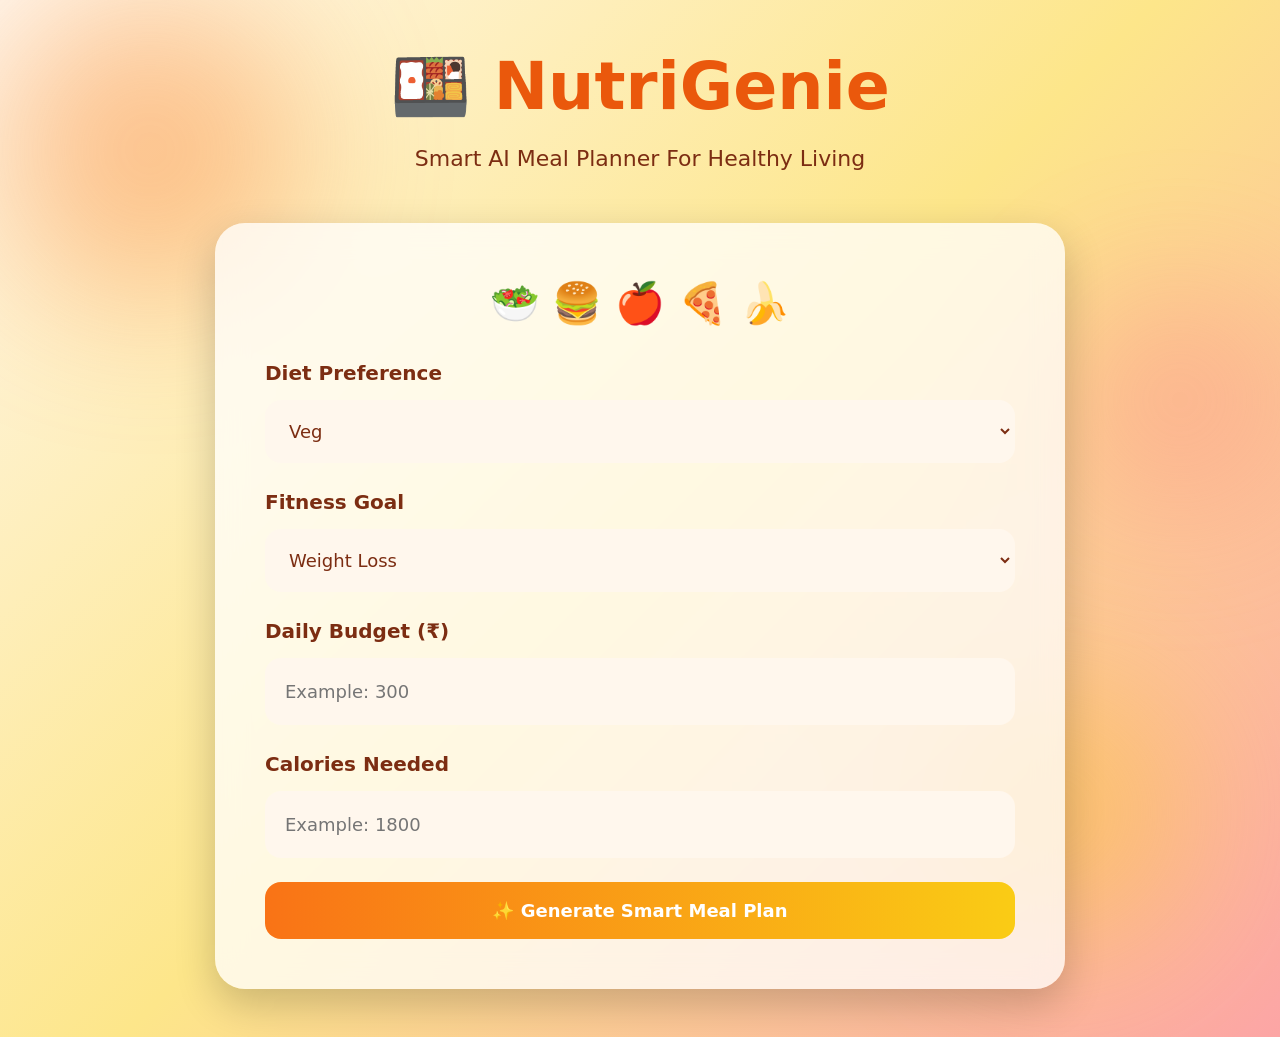
==== frontend/profile.html @ 1a361197 "Initial NutriGenie Project" ====
<!DOCTYPE html>
<html lang="en">

<head>

    <meta charset="UTF-8">

    <meta name="viewport"
          content="width=device-width, initial-scale=1.0">

    <title>NutriGenie</title>

    <link rel="stylesheet" href="style.css">

    <link href="https://cdn.jsdelivr.net/npm/bootstrap@5.3.3/dist/css/bootstrap.min.css"
          rel="stylesheet">

</head>

<body>

    <!-- Background Circles -->

    <div class="floating-circle one"></div>
    <div class="floating-circle two"></div>
    <div class="floating-circle three"></div>

    <!-- Main Container -->

    <div class="container py-5">

        <!-- Heading -->

        <h1 class="text-center page-title mb-3">

            🍱 NutriGenie

        </h1>

        <p class="text-center subtitle mb-5">

            Smart AI Meal Planner For Healthy Living

        </p>

        <!-- Form Card -->

        <div class="form-container">

            <div class="emoji-header">

                🥗 🍔 🍎 🍕 🍌

            </div>

            <form id="mealForm">

                <!-- Diet -->

                <div class="mb-4">

                    <label>Diet Preference</label>

                    <select class="custom-input"
                            id="diet">

                        <option value="Veg">

                            Veg

                        </option>

                        <option value="Non-Veg">

                            Non-Veg

                        </option>

                        <option value="Both">

                            Both

                        </option>

                    </select>

                </div>

                <!-- Goal -->

                <div class="mb-4">

                    <label>Fitness Goal</label>

                    <select class="custom-input"
                            id="goal">

                        <option value="Weight Loss">

                            Weight Loss

                        </option>

                        <option value="Weight Gain">

                            Weight Gain

                        </option>

                        <option value="Maintenance">

                            Maintenance

                        </option>

                    </select>

                </div>

                <!-- Budget -->

                <div class="mb-4">

                    <label>Daily Budget (₹)</label>

                    <input
                        type="number"
                        class="custom-input"
                        id="budget"
                        placeholder="Example: 300"
                    >

                </div>

                <!-- Calories -->

                <div class="mb-4">

                    <label>Calories Needed</label>

                    <input
                        type="number"
                        class="custom-input"
                        id="calories"
                        placeholder="Example: 1800"
                    >

                </div>

                <!-- Button -->

                <button class="custom-btn w-100">

                    ✨ Generate Smart Meal Plan

                </button>

            </form>

        </div>

    </div>

    <script src="script.js"></script>

</body>

</html>
---- frontend/style.css ----
body{
    margin:0;
    padding:0;
    font-family: Arial, sans-serif;
    background: linear-gradient(135deg, #fff7ed, #fde68a, #fca5a5);
    min-height:100vh;
    overflow-x:hidden;
    position:relative;
}

/* Floating Background Circles */

.floating-circle{
    position:absolute;
    border-radius:50%;
    filter:blur(80px);
    opacity:0.4;
    z-index:-1;
}

.one{
    width:300px;
    height:300px;
    background:#f97316;
    top:0;
    left:0;
}

.two{
    width:250px;
    height:250px;
    background:#facc15;
    bottom:100px;
    right:100px;
}

.three{
    width:200px;
    height:200px;
    background:#fb7185;
    top:300px;
    right:0;
}

/* Navbar */

.navbar{
    background:transparent;
    padding:20px 0;
}

.navbar-brand{
    font-size:30px;
    font-weight:bold;
    color:#ea580c !important;
}

.nav-link{
    color:#7c2d12 !important;
    margin-left:20px;
    font-size:18px;
    font-weight:600;
}

.nav-link:hover{
    color:#f97316 !important;
}

/* Hero Section */

.hero{
    min-height:90vh;
    display:flex;
    align-items:center;
}

.hero h1{
    font-size:65px;
    font-weight:bold;
    margin-bottom:20px;
    line-height:1.2;
    color:#7c2d12;
}

.hero p{
    font-size:22px;
    margin-bottom:30px;
    color:#78350f;
}

.hero-image{
    width:80%;
    animation:float 3s ease-in-out infinite;
}

/* Floating Animation */

@keyframes float{

    0%{
        transform:translateY(0px);
    }

    50%{
        transform:translateY(-15px);
    }

    100%{
        transform:translateY(0px);
    }
}

/* Buttons */

.btn-warning,
.custom-btn{

    background:linear-gradient(to right, #f97316, #facc15);
    border:none;
    color:white;
    font-weight:bold;
    padding:15px 28px;
    border-radius:16px;
    transition:0.3s;
    font-size:18px;
}

.btn-warning:hover,
.custom-btn:hover{

    transform:translateY(-3px) scale(1.03);

    box-shadow:0 10px 20px rgba(249,115,22,0.3);
}

/* Features Section */

.features{
    padding:80px 0;
}

.features h2{
    color:#7c2d12;
    font-size:55px;
    font-weight:bold;
    margin-bottom:60px;
}

/* Feature Cards */

.feature-card{
    background:rgba(255,255,255,0.75);
    backdrop-filter:blur(15px);

    padding:35px;

    border-radius:25px;

    text-align:center;

    transition:0.3s;

    color:#7c2d12;

    height:100%;

    box-shadow:0 15px 40px rgba(0,0,0,0.12);
}

.feature-card:hover{
    transform:translateY(-10px) scale(1.03);
}

.feature-card h3{
    margin-bottom:20px;
    font-size:32px;
    font-weight:bold;
}

.feature-card p{
    color:#78350f;
    font-size:18px;
    line-height:1.7;
}

/* Page Title */

.page-title{
    font-size:65px;
    font-weight:bold;
    color:#ea580c;
}

/* Subtitle */

.subtitle{
    font-size:22px;
    color:#7c2d12;
    font-weight:500;
}

/* Form Container */

.form-container{

    background:rgba(255,255,255,0.75);

    backdrop-filter:blur(15px);

    padding:50px;

    border-radius:30px;

    max-width:850px;

    margin:auto;

    box-shadow:0 15px 40px rgba(0,0,0,0.2);
}

/* Emoji Header */

.emoji-header{
    text-align:center;
    font-size:40px;
    margin-bottom:25px;
}

/* Labels */

label{
    color:#7c2d12;
    font-size:20px;
    font-weight:bold;
    margin-bottom:12px;
    display:block;
}

/* Inputs */

.custom-input{

    width:100%;

    padding:18px;

    border:none;

    border-radius:16px;

    background:#fff7ed;

    color:#7c2d12;

    font-size:18px;

    outline:none;

    transition:0.3s;

    border:2px solid transparent;
}

/* Input Focus */

.custom-input:focus{

    border:2px solid #fb923c;

    background:white;

    box-shadow:0 0 0 4px rgba(251,146,60,0.25);
}

/* Dropdown */

.custom-input option{
    color:black;
}

/* Dashboard */

#mealResults h3{

    background:#fff7ed;

    padding:22px;

    border-radius:18px;

    margin-bottom:25px;

    color:#7c2d12;

    font-weight:bold;

    box-shadow:0 5px 15px rgba(0,0,0,0.08);
}

/* Responsive */

@media(max-width:768px){

    .hero{
        text-align:center;
        padding-top:50px;
    }

    .hero h1{
        font-size:42px;
    }

    .hero-image{
        width:65%;
        margin-top:40px;
    }

    .feature-card{
        margin-bottom:30px;
    }

    .page-title{
        font-size:45px;
    }

    .subtitle{
        font-size:18px;
    }

    .form-container{
        padding:30px;
    }

    .custom-input{
        font-size:16px;
    }
}
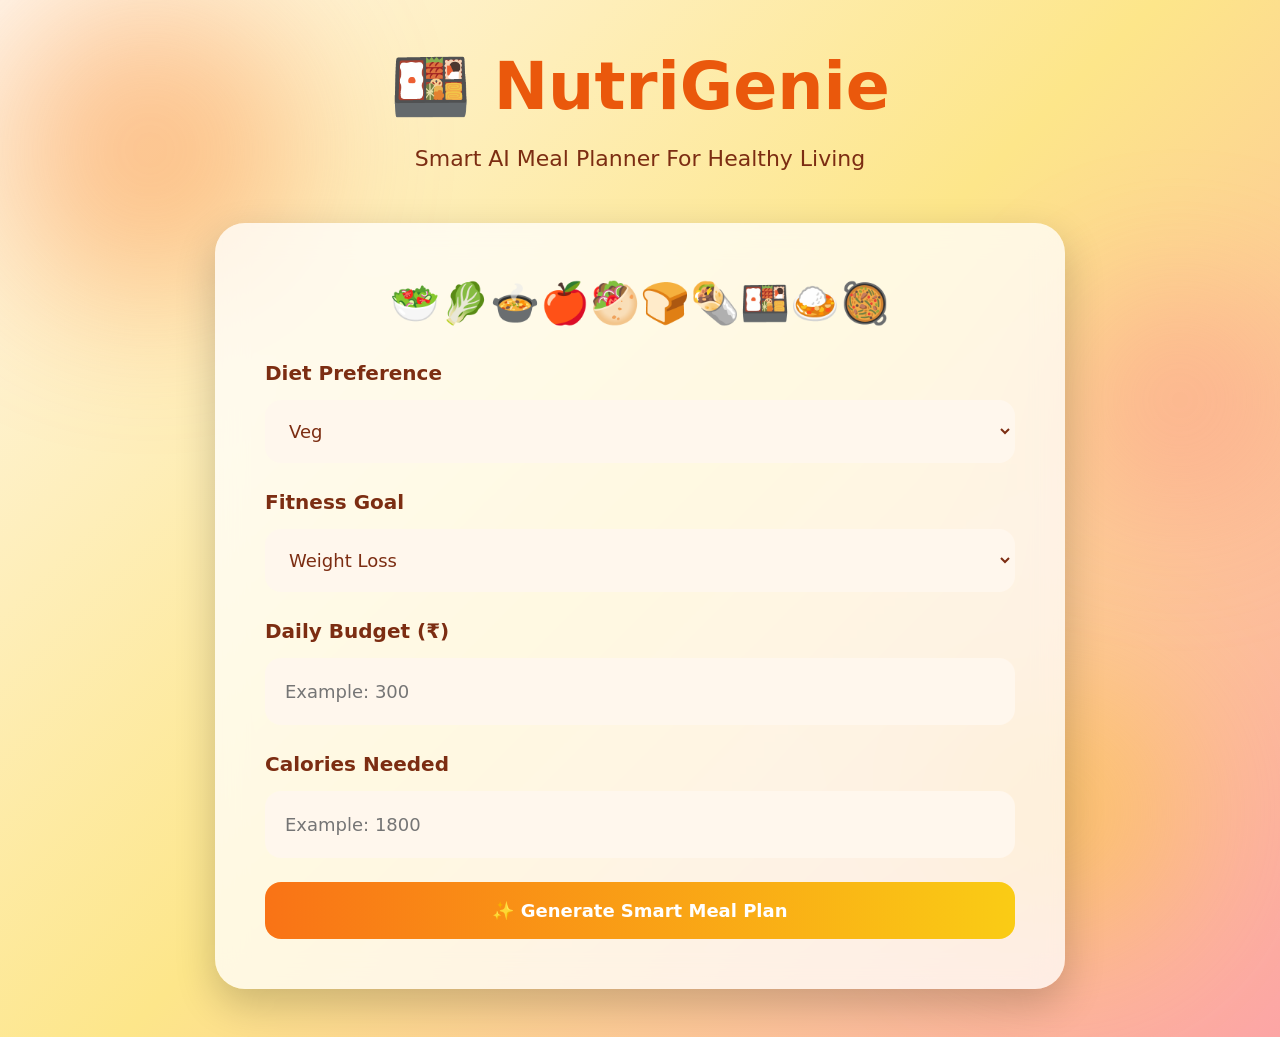
==== commit 3a52ba97: "Added KNN ML model and validation" ====
--- a/frontend/profile.html
+++ b/frontend/profile.html
@@ -49,7 +49,7 @@
 
             <div class="emoji-header">
 
-                🥗 🍔 🍎 🍕 🍌
+               🥗🥬🍲🍎🥙🍞🌯🍱🍛🥘                
 
             </div>
 
@@ -124,10 +124,14 @@
                     <label>Daily Budget (₹)</label>
 
                     <input
-                        type="number"
-                        class="custom-input"
-                        id="budget"
-                        placeholder="Example: 300"
+    type="number"
+    class="custom-input"
+    id="budget"
+    placeholder="Example: 300"
+    min="50"
+    max="5000"
+    required
+
                     >
 
                 </div>
@@ -139,11 +143,14 @@
                     <label>Calories Needed</label>
 
                     <input
-                        type="number"
-                        class="custom-input"
-                        id="calories"
-                        placeholder="Example: 1800"
-                    >
+    type="number"
+    class="custom-input"
+    id="calories"
+    placeholder="Example: 1800"
+    min="1000"
+    max="5000"
+    required
+>
 
                 </div>
 
